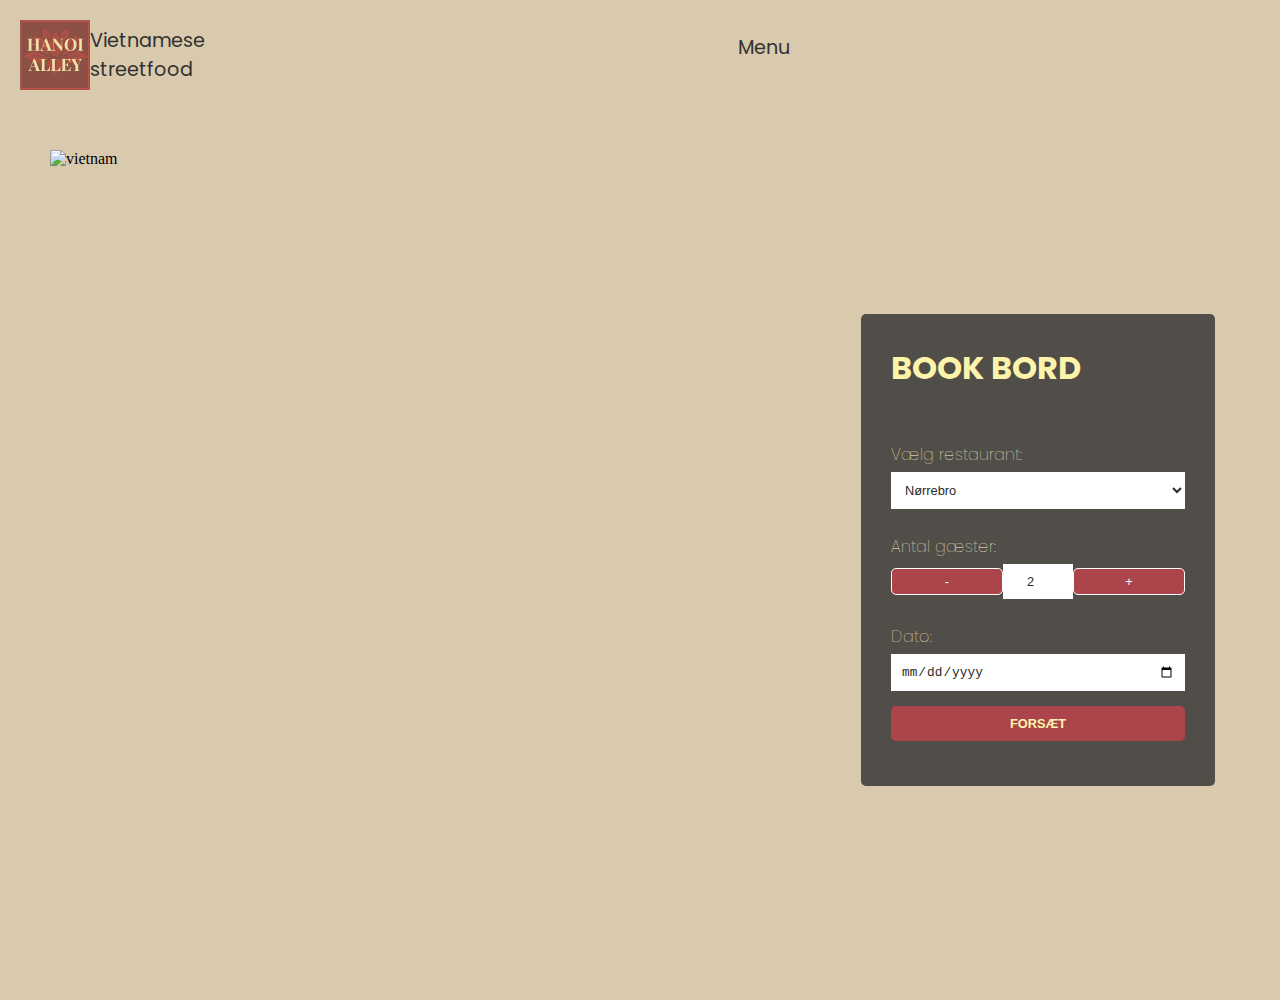
==== book.html @ e49bd6c9 "grid" ====
<!DOCTYPE html>
<html lang="en">
  <head>
    <meta charset="UTF-8" />
    <meta name="viewport" content="width=device-width, initial-scale=1.0" />
    <title>Book bord - Hanoi Alley</title>
    <link rel="stylesheet" href="css/master_styles.css" />

    <link rel="stylesheet" href="css/book.css" />

    <!-- fonts -->
    <!-- display -->
    <link rel="preconnect" href="https://fonts.googleapis.com" />
    <link rel="preconnect" href="https://fonts.gstatic.com" crossorigin />
    <link href="https://fonts.googleapis.com/css2?family=Abril+Fatface&family=DynaPuff:wght@400..700&family=Lato:ital,wght@0,100;0,300;0,400;0,700;0,900;1,100;1,300;1,400;1,700;1,900&family=Noto+Sans+Mono:wght@100..900&family=Playfair+Display:ital,wght@0,400..900;1,400..900&family=Poppins:ital,wght@0,100;0,200;0,300;0,400;0,500;0,600;0,700;0,800;0,900;1,100;1,200;1,300;1,400;1,500;1,600;1,700;1,800;1,900&family=Red+Hat+Display:ital,wght@0,300..900;1,300..900&family=Roboto:ital,wght@0,100;0,300;0,400;0,500;0,700;0,900;1,100;1,300;1,400;1,500;1,700;1,900&display=swap" rel="stylesheet" />
    <!-- poppins -->
    <link rel="preconnect" href="https://fonts.googleapis.com" />
    <link rel="preconnect" href="https://fonts.gstatic.com" crossorigin />
    <link href="https://fonts.googleapis.com/css2?family=Abril+Fatface&family=DynaPuff:wght@400..700&family=Lato:ital,wght@0,100;0,300;0,400;0,700;0,900;1,100;1,300;1,400;1,700;1,900&family=Noto+Sans+Mono:wght@100..900&family=Playfair+Display:ital,wght@0,400..900;1,400..900&family=Poppins:ital,wght@0,100;0,200;0,300;0,400;0,500;0,600;0,700;0,800;0,900;1,100;1,200;1,300;1,400;1,500;1,600;1,700;1,800;1,900&family=Red+Hat+Display:ital,wght@0,300..900;1,300..900&family=Roboto:ital,wght@0,100;0,300;0,400;0,500;0,700;0,900;1,100;1,300;1,400;1,500;1,700;1,900&display=swap" rel="stylesheet" />

    <!-- favicon -->
    <link rel="apple-touch-icon" sizes="180x180" href="favicon_io-3/apple-touch-icon.png" />
    <link rel="icon" type="image/png" sizes="32x32" href="favicon_io-3/favicon-32x32.png" />
    <link rel="icon" type="image/png" sizes="16x16" href="favicon_io-3/" />
    <link rel="manifest" href="favicon_io-3/site.webmanifest" />
    <!-- skal være logoet -->
  </head>

  <body>
    <header>
      <div class="header">
        <a href="index.html" class="logo"><img src="img/svg/logo.svg" alt="logo" /></a>
        <span class="name">Vietnamese streetfood</span>
        <button id="menuButton">Menu</button>
      </div>

      <nav id="dropdownMenu">
        <ul class="blur">
          <li><a href="index.html">FORSIDE</a></li>
          <li><a href="#introduction">OM OS</a></li>
          <li><a href="kontakt.html">KONTAKT OS</a></li>
          <li><a href="book.html">BOOK BORD</a></li>
          <li><a href="menu.html">MENU</a></li>
          <li><a href="galleri.html">GALLERI</a></li>
        </ul>
      </nav>
    </header>

    <div class="booking-container">
      <!-- Billedet -->
      <div class="booking-image">
        <img src="img/blomster.webp" alt="vietnam" />
      </div>

      <!-- Formularen -->
      <div class="booking-form">
        <h2>BOOK BORD</h2>
        <form id="bookingForm">
          <label for="restaurant">Vælg restaurant:</label>
          <select id="restaurant" name="restaurant">
            <option>Nørrebro</option>
            <option>København K</option>
          </select>

          <label for="guests">Antal gæster:</label>
          <div class="guest-input">
            <button type="button" onclick="changeGuests(-1)">-</button>
            <input type="number" id="guests" name="guests" value="2" min="1" readonly />
            <button type="button" onclick="changeGuests(1)">+</button>
          </div>

          <label for="date">Dato:</label>
          <input type="date" id="date" name="date" />

          <button type="button" class="continue-btn" onclick="showContactFields()">FORSÆT</button>

          <!-- SKJULT -->
          <div id="contactFields" style="display: none">
            <label for="phone">Telefonnummer:</label>
            <input type="tel" id="phone" name="phone" placeholder="Indtast telefonnummer" />

            <label for="email">E-mail:</label>
            <input type="email" id="email" name="email" placeholder="Indtast e-mail" />

            <button type="submit" class="book-btn">BOOK</button>
          </div>
        </form>
      </div>
    </div>
    <script src="book.js"></script>
    <script src="javascript.js"></script>
  </body>
</html>
---- css/master_styles.css ----
* {
  margin: 0;
  padding: 0;
  box-sizing: border-box;
}

img {
  width: 100%;
  height: auto;
  display: block;
}

html {
  --tekstfarve: #323131;
}

/* menuen */

/* indsæt logo */
header {
  width: 100%;
  position: absolute;
  top: 0;
  left: 0;
  padding: 20px;
  display: flex;
  justify-content: space-between; /* Logo til venstre og menu til højre */
  align-items: center;
  color: #323131;
}

.header {
  display: flex;
  justify-content: space-between;
  width: 100%;
  align-items: center;
  z-index: 1000;
}

header span,
header button {
  font-size: 3cqw;
  font-family: poppins;
}

#menuButton {
  background: none;
  border: none;
  color: #323131;
  cursor: pointer;
  font-size: 3cqw;
  font-family: poppins;
}

#dropdownMenu {
  position: absolute;
  background-color: hsla(40, 37%, 76%, 0.858);
  top: 0px;
  right: 0px;
  border-radius: 8px;
  overflow: hidden;
  padding: 10px 20px;
  font-family: poppins;
  display: none; /* Starter skjult */
  width: 100vw;
  height: 1000vw;
  align-items: end;
  z-index: 1000;
}
#dropdownMenu ul {
  list-style: none;
  padding: 0;
  margin: 0;
}

#dropdownMenu ul li a {
  display: block;
  padding: 10px;
  color: #323131;
  text-decoration: none;
  font-size: 60px;
  font-weight: bold;
  font-family: poppins;
}

#dropdownMenu ul li a:hover {
  color: #d91414;
}

.logo {
  aspect-ratio: 1/1;
  height: 10vw;
  opacity: 60%;
}

body {
  background-color: rgb(217, 202, 173);
  padding: 50px;
}

h1 {
  font-family: "Playfair Display", serif;
  color: var(--tekstfarve);
  font-size: 5cqw;
}

h2 {
  font-family: "Playfair Display", serif;
  color: var(--tekstfarve);
  font-size: 4cqw;
}

h3 {
  font-family: "Playfair Display", serif;
  color: var(--tekstfarve);
  font-size: 3cqw;
}

p {
  font-family: "Poppins", sans-serif;
  color: var(--tekstfarve);
  font-size: 3cqw;
  text-align: start;
  margin-top: 10px;
  line-height: 150%;
  text-decoration: none;
}
a {
  color: #323131;
}

@media (min-width: 800px) {
  html {
    --tekstfarve: #323131;
  }

  /* menuen */

  /* indsæt logo */
  header {
    width: 100%;
    position: absolute;
    top: 0;
    left: 0;
    padding: 20px;
    display: flex;
    justify-content: space-between; /* Logo til venstre og menu til højre */
    align-items: center;
    color: #323131;
  }

  .header {
    display: flex;
    justify-content: space-between;
    width: 100%;
    align-items: center;
  }

  header span,
  header button {
    font-size: 1.5cqw;
    font-family: poppins;
  }

  #menuButton {
    background: none;
    border: none;
    color: #323131;
    cursor: pointer;
    font-size: 1.5cqw;
    font-family: poppins;
  }

  #dropdownMenu {
    position: absolute;
    background-color: hsla(40, 37%, 76%, 0.858);
    top: 0px;
    right: 0px;
    border-radius: 8px;
    overflow: hidden;
    padding: 10px 20px;
    font-family: poppins;
    display: none; /* Starter skjult */
    width: 100vw;
    height: 100vh;
    align-items: end;
  }

  #dropdownMenu ul {
    list-style: none;
    padding: 0;
    margin: 0;
  }

  #dropdownMenu ul li a {
    display: block;
    padding: 10px;
    color: #323131;
    text-decoration: none;
    font-size: 80px;
    font-weight: bold;
    font-family: poppins;
  }

  #dropdownMenu ul li a:hover {
    color: #d91414;
  }

  .logo {
    aspect-ratio: 1/1;
    height: 70px;
  }

  body {
    background-color: rgb(217, 202, 173);
    padding: 50px;
  }

  h1 {
    font-family: "Playfair Display", serif;
    color: var(--tekstfarve);
    font-size: 3cqw;
  }

  h2 {
    font-family: "Playfair Display", serif;
    color: var(--tekstfarve);
    font-size: 2cqw;
  }

  h3 {
    font-family: "Playfair Display", serif;
    color: var(--tekstfarve);
    font-size: 1cqw;
  }

  p {
    font-family: "Poppins", sans-serif;
    color: var(--tekstfarve);
    font-size: 1cqw;
    text-align: start;
    margin-top: 10px;
    line-height: 150%;
    text-decoration: none;
  }
}
---- css/book.css ----
.booking-container {
  display: flex;
  min-height: 80vh;
  position: relative;
  overflow: hidden;
  top: 50px;
}

.booking-image {
  flex: 2;
  background: url("img/blomster.webp") center/cover no-repeat;
}
.booking-image img {
  width: 100%;
  height: 100%;
  object-fit: cover;
  position: relative;
  top: 50px;
  left: 0;
}

.booking-form {
  position: absolute;
  top: 50%;
  right: 20px;
  transform: translateY(-50%);
  background-color: #323131d0;
  color: #fdf4ab;
  padding: 10px;
  width: 70%;
  border-radius: 5px;
}

.booking-form h2 {
  font-family: "poppins", sans-serif;
  font-size: 2rem;
  margin-bottom: 50px;
  color: #fdf4ab;
}

label {
  display: block;
  margin: 10px 0 5px;
  font-weight: lighter;
  color: #fff9cd;
  font-family: poppins;
}

select,
input,
button {
  width: 100%;
  padding: 10px;
  margin-bottom: 15px;
  border: none;
  font-size: 3cqw;
}

select,
input {
  background-color: #ffffff;
  color: #2b2b2b;
}

.guest-input {
  display: flex;
  align-items: center;
  justify-content: space-between;
}

.guest-input button {
  background-color: #d1414db3;
  color: #fff;
  border: 1px solid #fff;
  padding: 5px 30px;
  cursor: pointer;
  border-radius: 5px;
}

.guest-input input {
  text-align: center;
  width: 70px;
}

.continue-btn {
  background-color: #d1414db3;
  color: #fdf4ab;
  font-weight: bolder;
  cursor: pointer;
  text-align: center;
  border-radius: 5px;
}

.book-btn {
  background-color: #d1414db3;
  color: #fdf4ab;
  font-weight: bold;
  padding: 10px;
  cursor: pointer;
}

@media (min-width: 800px) {
  .booking-container {
    display: flex;
    min-height: 100vh;
    position: relative;
    overflow: hidden;
    top: 50px;
  }

  .booking-image {
    flex: 2;
    background: url("img/blomster.webp") center/cover no-repeat;
  }
  .booking-image img {
    width: 100%;
    height: 100%;
    object-fit: cover;
    position: relative;
    top: 50px;
    left: 0;
  }

  .booking-form {
    position: absolute;
    top: 50%;
    right: 15px;
    transform: translateY(-50%);
    background-color: #323131d0;
    color: #fdf4ab;
    padding: 30px;
    width: 30%;
  }

  .booking-form h2 {
    font-family: "poppins", sans-serif;
    font-size: 2rem;
    margin-bottom: 50px;
    color: #fdf4ab;
  }

  label {
    display: block;
    margin: 10px 0 5px;
    font-weight: lighter;
    color: #fff9cd;
    font-family: poppins;
  }

  select,
  input,
  button {
    width: 100%;
    padding: 10px;
    margin-bottom: 15px;
    border: none;
    font-size: 1cqw;
  }

  select,
  input {
    background-color: #ffffff;
    color: #2b2b2b;
  }

  .guest-input {
    display: flex;
    align-items: center;
    justify-content: space-between;
  }

  .guest-input button {
    background-color: #d1414db3;
    color: #fff;
    border: 1px solid #fff;
    padding: 5px 30px;
    cursor: pointer;
  }

  .guest-input input {
    text-align: center;
    width: 70px;
  }

  .continue-btn {
    background-color: #d1414db3;
    color: #fdf4ab;
    font-weight: bolder;
    cursor: pointer;
    text-align: center;
  }

  .book-btn {
    background-color: #d1414db3;
    color: #fdf4ab;
    font-weight: bold;
    padding: 10px;
    cursor: pointer;
  }
}
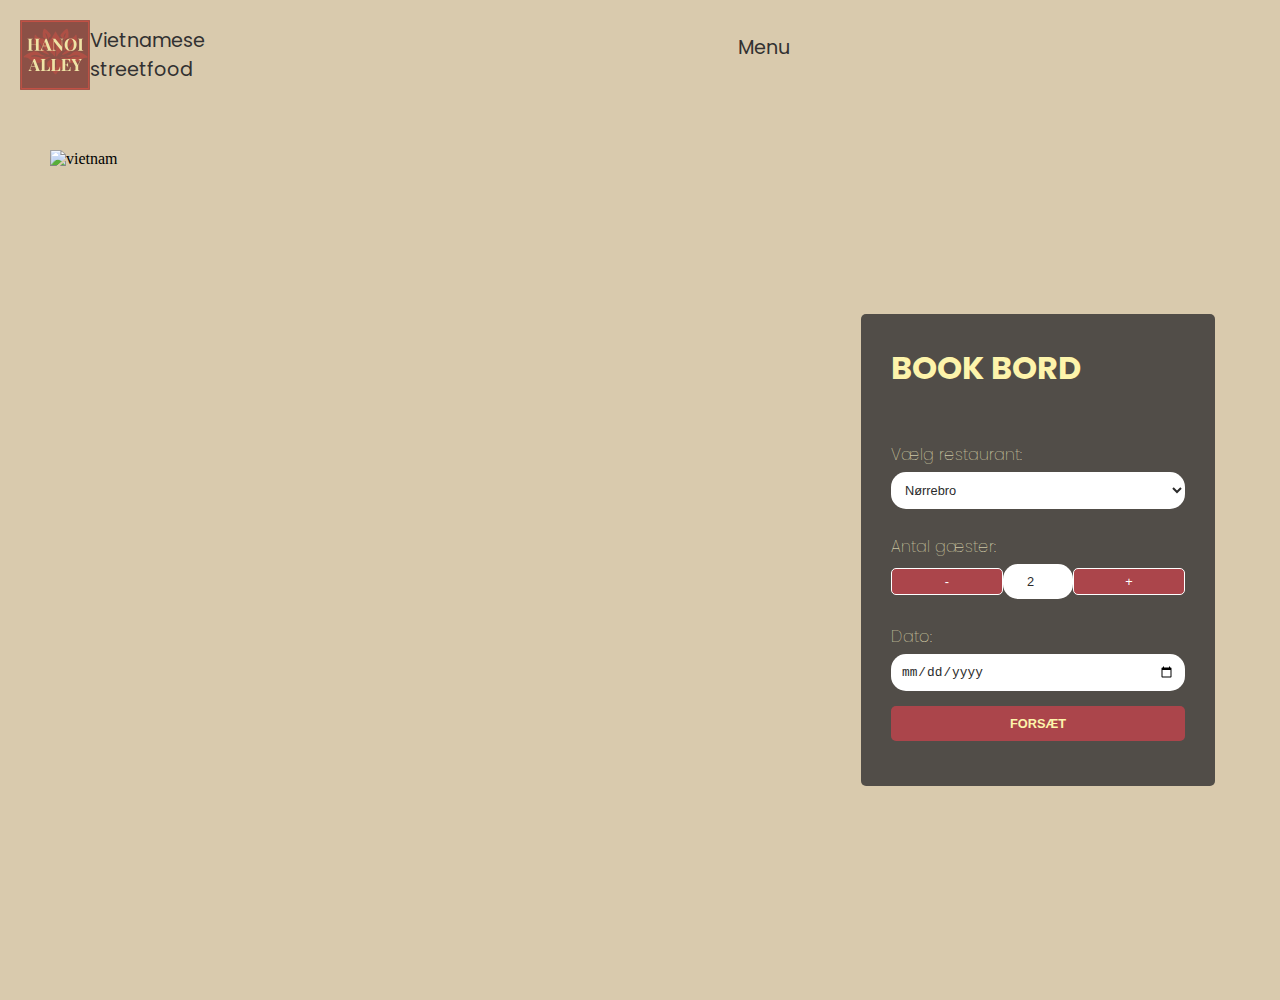
==== commit c537efd0: "M" ====
--- a/book.html
+++ b/book.html
@@ -81,8 +81,9 @@
 
             <label for="email">E-mail:</label>
             <input type="email" id="email" name="email" placeholder="Indtast e-mail" />
-
-            <button type="submit" class="book-btn">BOOK</button>
+            <a href="menu.html">
+              <button type="button" class="book-btn">BOOK</button>
+            </a>
           </div>
         </form>
       </div>
--- a/css/book.css
+++ b/css/book.css
@@ -60,6 +60,7 @@
 input {
   background-color: #ffffff;
   color: #2b2b2b;
+  border-radius: 15px;
 }
 
 .guest-input {
@@ -97,6 +98,7 @@
   font-weight: bold;
   padding: 10px;
   cursor: pointer;
+  border-radius: 5px;
 }
 
 @media (min-width: 800px) {
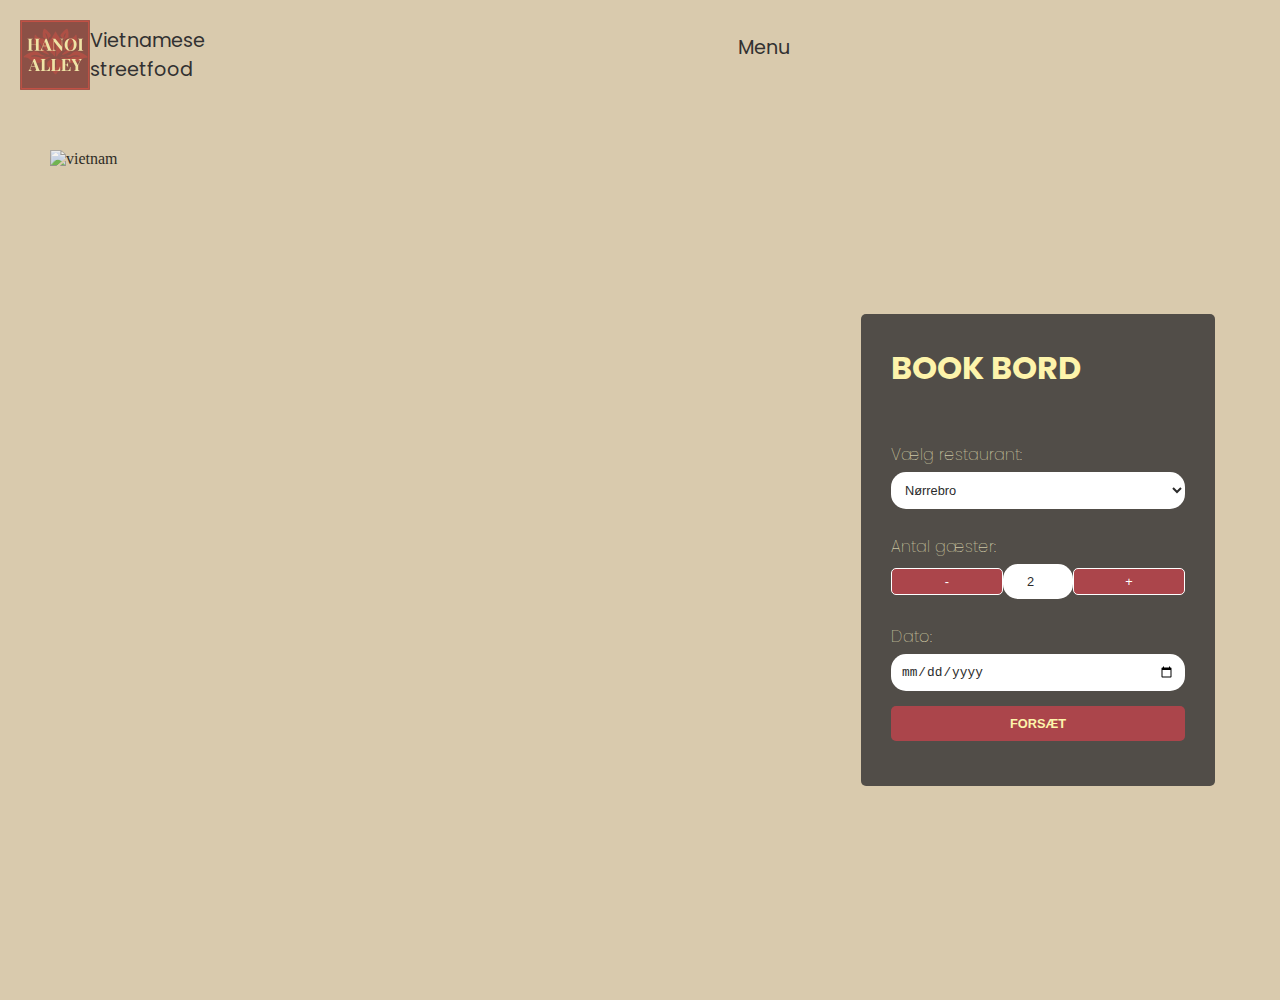
==== commit 0daa7821: "billede" ====
--- a/book.html
+++ b/book.html
@@ -46,48 +46,50 @@
       </nav>
     </header>
 
-    <div class="booking-container">
-      <!-- Billedet -->
-      <div class="booking-image">
-        <img src="img/blomster.webp" alt="vietnam" />
+    <main>
+      <div class="booking-container">
+        <!-- Billedet -->
+        <div class="booking-image">
+          <img src="img/blomster.webp" alt="vietnam" />
+        </div>
+
+        <!-- Formularen -->
+        <div class="booking-form">
+          <h2>BOOK BORD</h2>
+          <form id="bookingForm">
+            <label for="restaurant">Vælg restaurant:</label>
+            <select id="restaurant" name="restaurant">
+              <option>Nørrebro</option>
+              <option>København K</option>
+            </select>
+
+            <label for="guests">Antal gæster:</label>
+            <div class="guest-input">
+              <button type="button" onclick="changeGuests(-1)">-</button>
+              <input type="number" id="guests" name="guests" value="2" min="1" readonly />
+              <button type="button" onclick="changeGuests(1)">+</button>
+            </div>
+
+            <label for="date">Dato:</label>
+            <input type="date" id="date" name="date" />
+
+            <button type="button" class="continue-btn" onclick="showContactFields()">FORSÆT</button>
+
+            <!-- SKJULT -->
+            <div id="contactFields" style="display: none">
+              <label for="phone">Telefonnummer:</label>
+              <input type="tel" id="phone" name="phone" placeholder="Indtast telefonnummer" />
+
+              <label for="email">E-mail:</label>
+              <input type="email" id="email" name="email" placeholder="Indtast e-mail" />
+              <a href="menu.html">
+                <button type="button" class="book-btn">BOOK</button>
+              </a>
+            </div>
+          </form>
+        </div>
       </div>
-
-      <!-- Formularen -->
-      <div class="booking-form">
-        <h2>BOOK BORD</h2>
-        <form id="bookingForm">
-          <label for="restaurant">Vælg restaurant:</label>
-          <select id="restaurant" name="restaurant">
-            <option>Nørrebro</option>
-            <option>København K</option>
-          </select>
-
-          <label for="guests">Antal gæster:</label>
-          <div class="guest-input">
-            <button type="button" onclick="changeGuests(-1)">-</button>
-            <input type="number" id="guests" name="guests" value="2" min="1" readonly />
-            <button type="button" onclick="changeGuests(1)">+</button>
-          </div>
-
-          <label for="date">Dato:</label>
-          <input type="date" id="date" name="date" />
-
-          <button type="button" class="continue-btn" onclick="showContactFields()">FORSÆT</button>
-
-          <!-- SKJULT -->
-          <div id="contactFields" style="display: none">
-            <label for="phone">Telefonnummer:</label>
-            <input type="tel" id="phone" name="phone" placeholder="Indtast telefonnummer" />
-
-            <label for="email">E-mail:</label>
-            <input type="email" id="email" name="email" placeholder="Indtast e-mail" />
-            <a href="menu.html">
-              <button type="button" class="book-btn">BOOK</button>
-            </a>
-          </div>
-        </form>
-      </div>
-    </div>
+    </main>
     <script src="book.js"></script>
     <script src="javascript.js"></script>
   </body>
--- a/css/book.css
+++ b/css/book.css
@@ -17,6 +17,7 @@
   position: relative;
   top: 50px;
   left: 0;
+  opacity: 80%;
 }
 
 .booking-form {
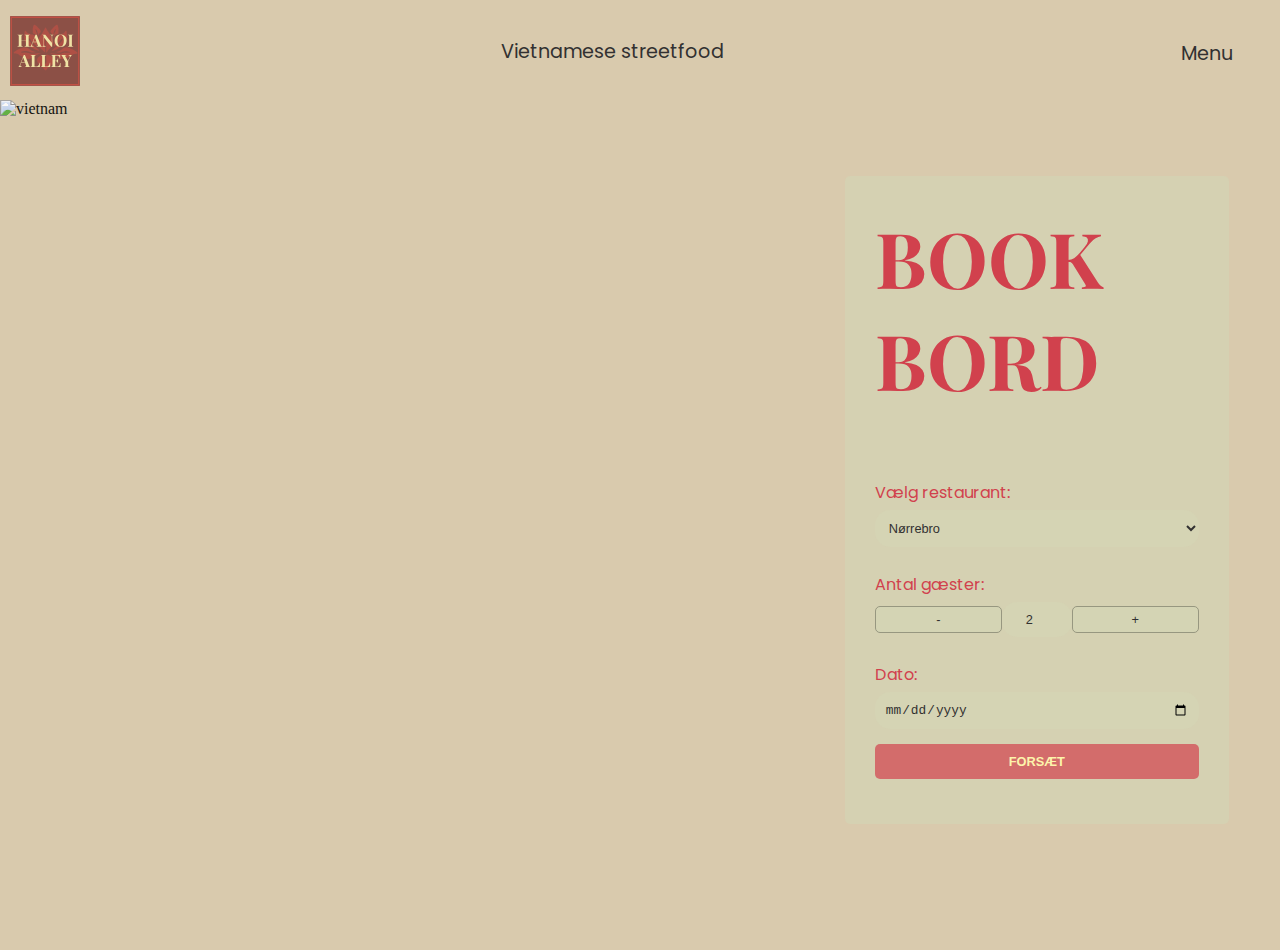
==== commit ffb2b03d: "yay" ====
--- a/book.html
+++ b/book.html
@@ -2,6 +2,8 @@
 <html lang="en">
   <head>
     <meta charset="UTF-8" />
+    <meta name="robots" content="noindex" />
+
     <meta name="viewport" content="width=device-width, initial-scale=1.0" />
     <title>Book bord - Hanoi Alley</title>
     <link rel="stylesheet" href="css/master_styles.css" />
--- a/css/book.css
+++ b/css/book.css
@@ -1,3 +1,45 @@
+body {
+  background-color: rgb(217, 202, 173);
+  padding: 0px;
+}
+
+header {
+  width: 100%;
+  position: absolute;
+  top: 0;
+  left: 0;
+  padding: 10px;
+  display: flex;
+  justify-content: space-between; /* Logo til venstre og menu til højre */
+  align-items: center;
+  color: #323131;
+}
+
+.header {
+  display: flex;
+  justify-content: space-between;
+  width: 100%;
+  align-items: center;
+  z-index: 1000;
+}
+
+header span,
+header button {
+  font-size: 3cqw;
+  font-family: poppins;
+}
+
+#menuButton {
+  background: none;
+  border: none;
+  color: #323131;
+  cursor: pointer;
+  font-size: 3cqw;
+  font-family: poppins;
+  width: 10%;
+  margin-top: 3%;
+}
+
 .booking-container {
   display: flex;
   min-height: 80vh;
@@ -12,20 +54,20 @@
 }
 .booking-image img {
   width: 100%;
-  height: 100%;
+  height: 100vh;
   object-fit: cover;
   position: relative;
-  top: 50px;
+  top: 20px;
   left: 0;
-  opacity: 80%;
+  opacity: 90%;
 }
 
 .booking-form {
   position: absolute;
   top: 50%;
-  right: 20px;
+  left: 16%;
   transform: translateY(-50%);
-  background-color: #323131d0;
+  background-color: #d4d4b4b0;
   color: #fdf4ab;
   padding: 10px;
   width: 70%;
@@ -33,17 +75,19 @@
 }
 
 .booking-form h2 {
-  font-family: "poppins", sans-serif;
-  font-size: 2rem;
-  margin-bottom: 50px;
-  color: #fdf4ab;
+  font-family: "Playfair Display", serif;
+  color: var(--tekstfarve);
+  font-weight: bold;
+  font-size: 14cqw;
+  margin-bottom: 30px;
+  color: #d1414d;
 }
 
 label {
   display: block;
   margin: 10px 0 5px;
-  font-weight: lighter;
-  color: #fff9cd;
+  font-weight: normal;
+  color: #d1414d;
   font-family: poppins;
 }
 
@@ -59,8 +103,8 @@
 
 select,
 input {
-  background-color: #ffffff;
-  color: #2b2b2b;
+  background-color: #d4d4b4bf;
+  color: #323131;
   border-radius: 15px;
 }
 
@@ -71,9 +115,9 @@
 }
 
 .guest-input button {
-  background-color: #d1414db3;
-  color: #fff;
-  border: 1px solid #fff;
+  background-color: #d4d4b4eb;
+  color: #323131;
+  border: 1px solid #979780;
   padding: 5px 30px;
   cursor: pointer;
   border-radius: 5px;
@@ -127,26 +171,27 @@
   .booking-form {
     position: absolute;
     top: 50%;
-    right: 15px;
+    left: 66%;
     transform: translateY(-50%);
-    background-color: #323131d0;
+    background-color: #d4d4b4b0;
     color: #fdf4ab;
     padding: 30px;
     width: 30%;
   }
-
   .booking-form h2 {
-    font-family: "poppins", sans-serif;
-    font-size: 2rem;
-    margin-bottom: 50px;
-    color: #fdf4ab;
+    font-family: "Playfair Display", serif;
+    color: var(--tekstfarve);
+    font-weight: bold;
+    font-size: 6cqw;
+    margin-bottom: 70px;
+    color: #d1414d;
   }
 
   label {
     display: block;
     margin: 10px 0 5px;
-    font-weight: lighter;
-    color: #fff9cd;
+    font-weight: normal;
+    color: #d1414d;
     font-family: poppins;
   }
 
@@ -162,8 +207,9 @@
 
   select,
   input {
-    background-color: #ffffff;
-    color: #2b2b2b;
+    background-color: #d4d4b4bf;
+    color: #323131;
+    border-radius: 15px;
   }
 
   .guest-input {
@@ -173,11 +219,12 @@
   }
 
   .guest-input button {
-    background-color: #d1414db3;
-    color: #fff;
-    border: 1px solid #fff;
+    background-color: #d4d4b4eb;
+    color: #323131;
+    border: 1px solid #979780;
     padding: 5px 30px;
     cursor: pointer;
+    border-radius: 5px;
   }
 
   .guest-input input {
@@ -191,6 +238,7 @@
     font-weight: bolder;
     cursor: pointer;
     text-align: center;
+    border-radius: 5px;
   }
 
   .book-btn {
@@ -199,5 +247,35 @@
     font-weight: bold;
     padding: 10px;
     cursor: pointer;
-  }
-}
+    border-radius: 5px;
+  }
+
+  header span,
+  header button {
+    font-size: 1.5cqw;
+    font-family: poppins;
+  }
+
+  #menuButton {
+    background: none;
+    border: none;
+    color: #323131;
+    cursor: pointer;
+    font-size: 1.5cqw;
+    font-family: poppins;
+    width: 10%;
+    margin-top: 1.5%;
+  }
+
+  header {
+    width: 100%;
+    position: absolute;
+    top: 0;
+    left: 0;
+    padding: 10px;
+    display: flex;
+    justify-content: space-between; /* Logo til venstre og menu til højre */
+    align-items: center;
+    color: #323131;
+  }
+}
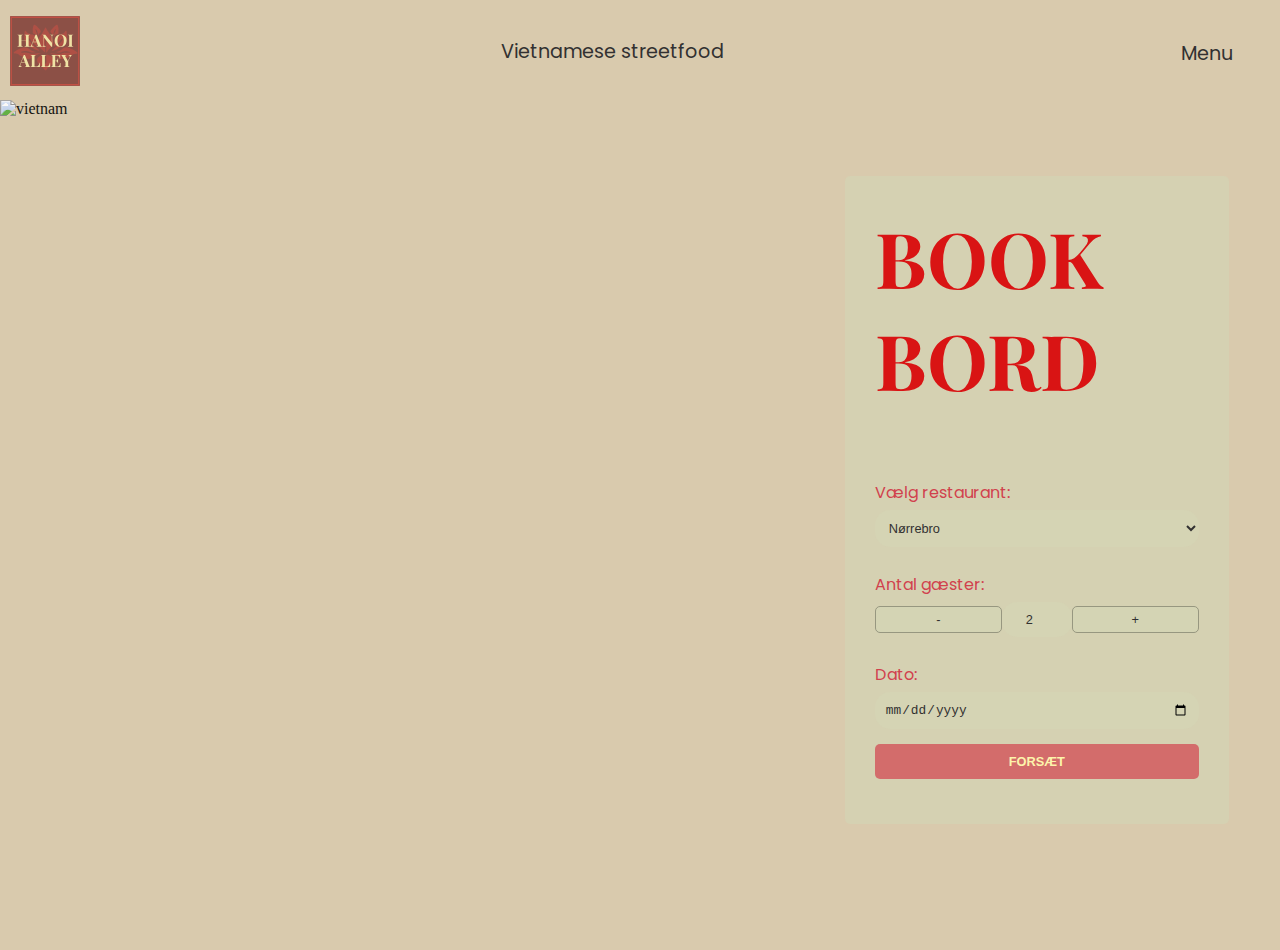
==== commit 876d57a8: "valideret amanda og jeg" ====
--- a/book.html
+++ b/book.html
@@ -84,9 +84,7 @@
 
               <label for="email">E-mail:</label>
               <input type="email" id="email" name="email" placeholder="Indtast e-mail" />
-              <a href="menu.html">
-                <button type="button" class="book-btn">BOOK</button>
-              </a>
+              <a href="menu.html" class="book-btn">BOOK</a>
             </div>
           </form>
         </div>
--- a/css/book.css
+++ b/css/book.css
@@ -80,7 +80,7 @@
   font-weight: bold;
   font-size: 14cqw;
   margin-bottom: 30px;
-  color: #d1414d;
+  color: #d91414;
 }
 
 label {
@@ -138,12 +138,18 @@
 }
 
 .book-btn {
+  font-family: poppins;
+  display: inline-block; /* Sørger for at knappen ligner en rigtig knap */
   background-color: #d1414db3;
   color: #fdf4ab;
+  padding: 8px 126px;
+  text-decoration: none; /* Fjern understregning */
   font-weight: bold;
-  padding: 10px;
-  cursor: pointer;
-  border-radius: 5px;
+  border: none;
+  border-radius: 5px; /* Giver afrundede hjørner */
+  cursor: pointer;
+  text-align: center;
+  font-size: 3cqw;
 }
 
 @media (min-width: 800px) {
@@ -184,7 +190,7 @@
     font-weight: bold;
     font-size: 6cqw;
     margin-bottom: 70px;
-    color: #d1414d;
+    color: #d91414;
   }
 
   label {
@@ -242,12 +248,18 @@
   }
 
   .book-btn {
+    font-family: poppins;
+    display: inline-block; /* Sørger for at knappen ligner en rigtig knap */
     background-color: #d1414db3;
     color: #fdf4ab;
+    padding: 1px 190px;
+    text-decoration: none; /* Fjern understregning */
     font-weight: bold;
-    padding: 10px;
-    cursor: pointer;
-    border-radius: 5px;
+    border: none;
+    border-radius: 5px; /* Giver afrundede hjørner */
+    cursor: pointer;
+    text-align: center;
+    font-size: 1.5cqw;
   }
 
   header span,
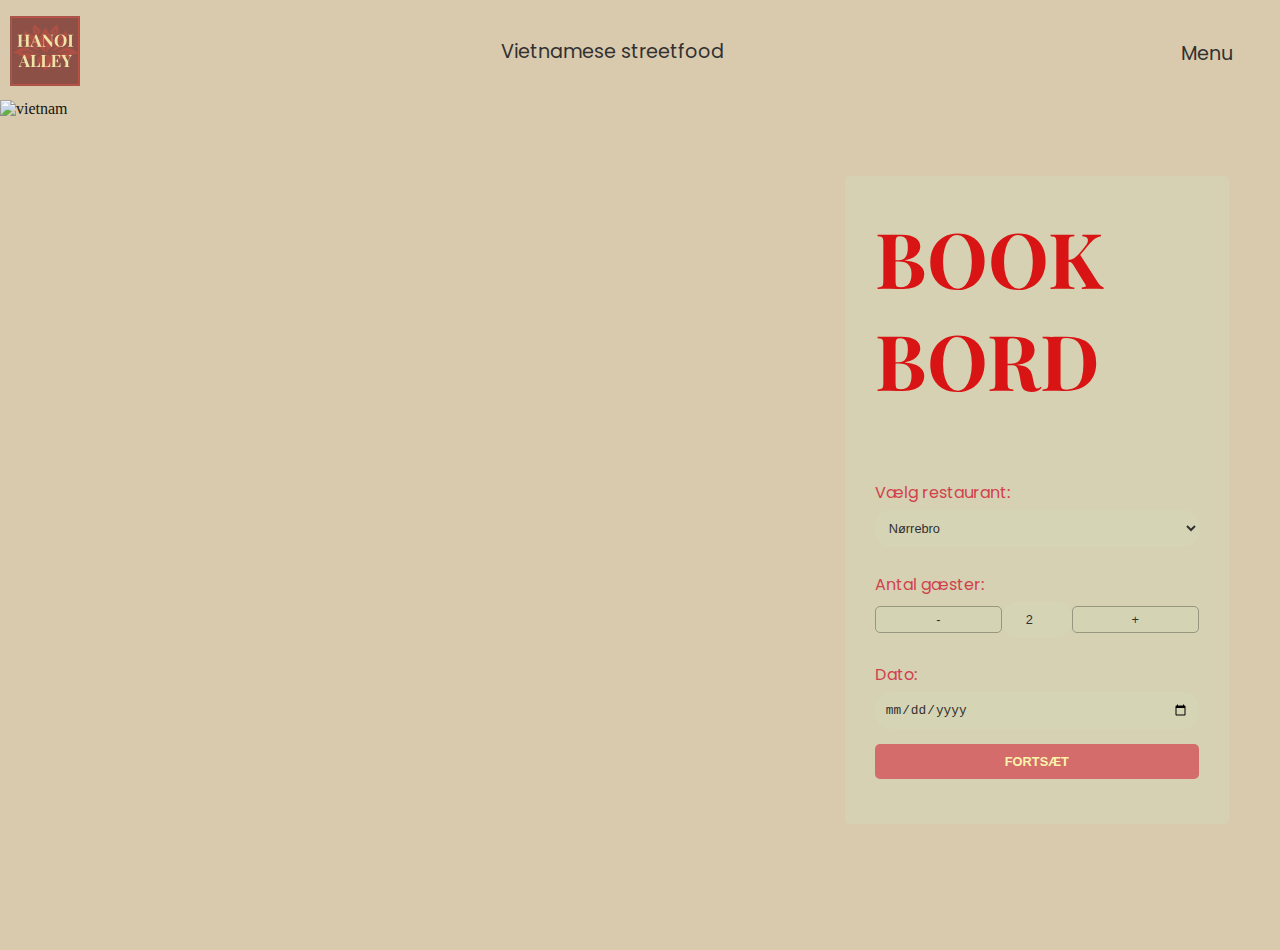
==== commit af79131b: "m" ====
--- a/book.html
+++ b/book.html
@@ -39,7 +39,7 @@
       <nav id="dropdownMenu">
         <ul class="blur">
           <li><a href="index.html">FORSIDE</a></li>
-          <li><a href="#introduction">OM OS</a></li>
+          <li><a href="index.html#introduction">OM OS</a></li>
           <li><a href="kontakt.html">KONTAKT OS</a></li>
           <li><a href="book.html">BOOK BORD</a></li>
           <li><a href="menu.html">MENU</a></li>
@@ -75,7 +75,7 @@
             <label for="date">Dato:</label>
             <input type="date" id="date" name="date" />
 
-            <button type="button" class="continue-btn" onclick="showContactFields()">FORSÆT</button>
+            <button type="button" class="continue-btn" onclick="showContactFields()">FORTSÆT</button>
 
             <!-- SKJULT -->
             <div id="contactFields" style="display: none">
--- a/css/master_styles.css
+++ b/css/master_styles.css
@@ -63,7 +63,7 @@
   font-family: poppins;
   display: none; /* Starter skjult */
   width: 100vw;
-  height: 1000vw;
+  height: 200vw;
   align-items: end;
   z-index: 1000;
 }
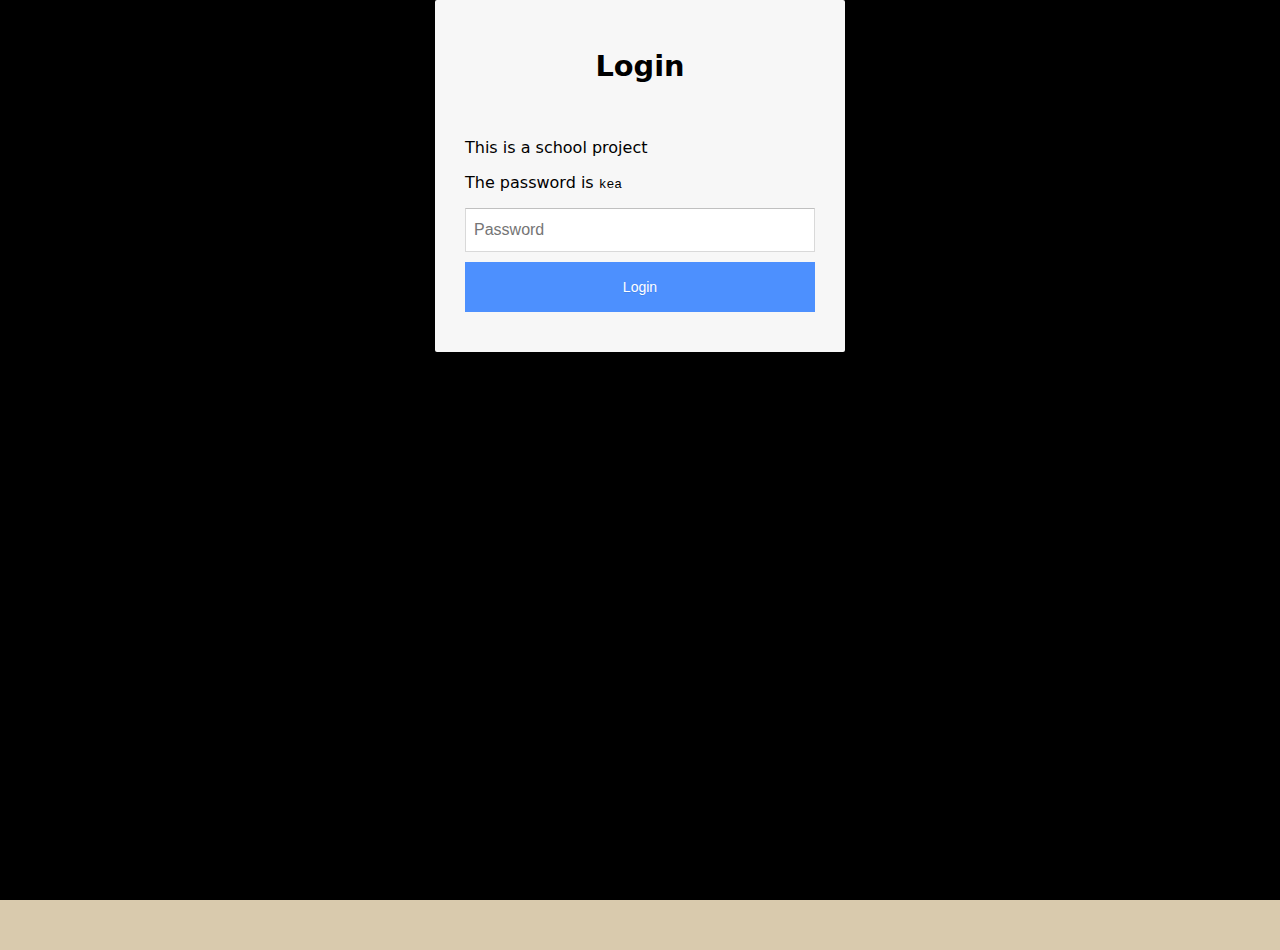
==== commit 646c0ff8: "kodeord" ====
--- a/book.html
+++ b/book.html
@@ -14,11 +14,17 @@
     <!-- display -->
     <link rel="preconnect" href="https://fonts.googleapis.com" />
     <link rel="preconnect" href="https://fonts.gstatic.com" crossorigin />
-    <link href="https://fonts.googleapis.com/css2?family=Abril+Fatface&family=DynaPuff:wght@400..700&family=Lato:ital,wght@0,100;0,300;0,400;0,700;0,900;1,100;1,300;1,400;1,700;1,900&family=Noto+Sans+Mono:wght@100..900&family=Playfair+Display:ital,wght@0,400..900;1,400..900&family=Poppins:ital,wght@0,100;0,200;0,300;0,400;0,500;0,600;0,700;0,800;0,900;1,100;1,200;1,300;1,400;1,500;1,600;1,700;1,800;1,900&family=Red+Hat+Display:ital,wght@0,300..900;1,300..900&family=Roboto:ital,wght@0,100;0,300;0,400;0,500;0,700;0,900;1,100;1,300;1,400;1,500;1,700;1,900&display=swap" rel="stylesheet" />
+    <link
+      href="https://fonts.googleapis.com/css2?family=Abril+Fatface&family=DynaPuff:wght@400..700&family=Lato:ital,wght@0,100;0,300;0,400;0,700;0,900;1,100;1,300;1,400;1,700;1,900&family=Noto+Sans+Mono:wght@100..900&family=Playfair+Display:ital,wght@0,400..900;1,400..900&family=Poppins:ital,wght@0,100;0,200;0,300;0,400;0,500;0,600;0,700;0,800;0,900;1,100;1,200;1,300;1,400;1,500;1,600;1,700;1,800;1,900&family=Red+Hat+Display:ital,wght@0,300..900;1,300..900&family=Roboto:ital,wght@0,100;0,300;0,400;0,500;0,700;0,900;1,100;1,300;1,400;1,500;1,700;1,900&display=swap"
+      rel="stylesheet"
+    />
     <!-- poppins -->
     <link rel="preconnect" href="https://fonts.googleapis.com" />
     <link rel="preconnect" href="https://fonts.gstatic.com" crossorigin />
-    <link href="https://fonts.googleapis.com/css2?family=Abril+Fatface&family=DynaPuff:wght@400..700&family=Lato:ital,wght@0,100;0,300;0,400;0,700;0,900;1,100;1,300;1,400;1,700;1,900&family=Noto+Sans+Mono:wght@100..900&family=Playfair+Display:ital,wght@0,400..900;1,400..900&family=Poppins:ital,wght@0,100;0,200;0,300;0,400;0,500;0,600;0,700;0,800;0,900;1,100;1,200;1,300;1,400;1,500;1,600;1,700;1,800;1,900&family=Red+Hat+Display:ital,wght@0,300..900;1,300..900&family=Roboto:ital,wght@0,100;0,300;0,400;0,500;0,700;0,900;1,100;1,300;1,400;1,500;1,700;1,900&display=swap" rel="stylesheet" />
+    <link
+      href="https://fonts.googleapis.com/css2?family=Abril+Fatface&family=DynaPuff:wght@400..700&family=Lato:ital,wght@0,100;0,300;0,400;0,700;0,900;1,100;1,300;1,400;1,700;1,900&family=Noto+Sans+Mono:wght@100..900&family=Playfair+Display:ital,wght@0,400..900;1,400..900&family=Poppins:ital,wght@0,100;0,200;0,300;0,400;0,500;0,600;0,700;0,800;0,900;1,100;1,200;1,300;1,400;1,500;1,600;1,700;1,800;1,900&family=Red+Hat+Display:ital,wght@0,300..900;1,300..900&family=Roboto:ital,wght@0,100;0,300;0,400;0,500;0,700;0,900;1,100;1,300;1,400;1,500;1,700;1,900&display=swap"
+      rel="stylesheet"
+    />
 
     <!-- favicon -->
     <link rel="apple-touch-icon" sizes="180x180" href="favicon_io-3/apple-touch-icon.png" />
@@ -92,5 +98,6 @@
     </main>
     <script src="book.js"></script>
     <script src="javascript.js"></script>
+    <script src="login.js"></script>
   </body>
 </html>
